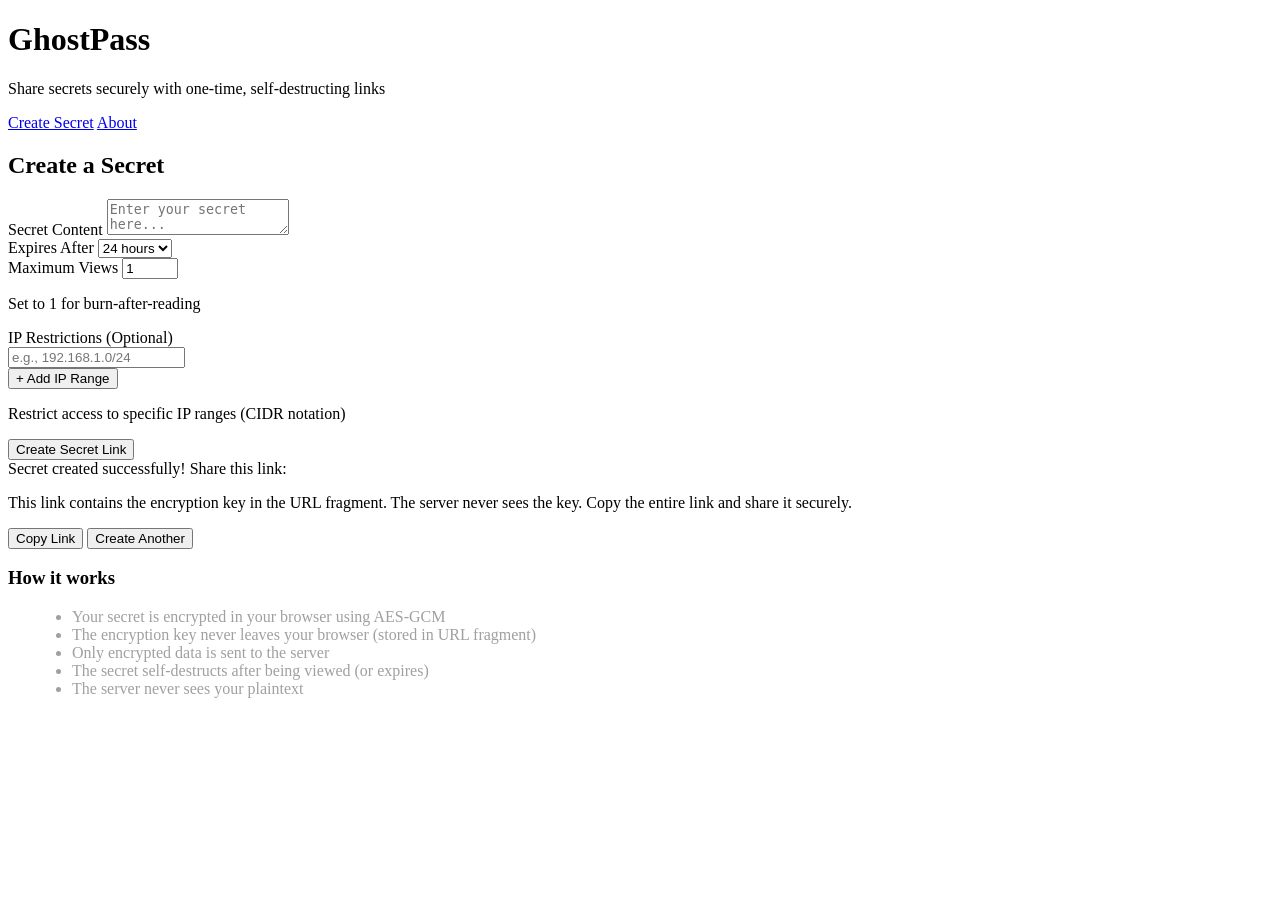
==== static/index.html @ e1ca2c80 "feat: initial commit" ====
<!DOCTYPE html>
<html lang="en">
<head>
    <meta charset="UTF-8">
    <meta name="viewport" content="width=device-width, initial-scale=1.0">
    <title>GhostPass - Secure Secret Sharing</title>
    <link rel="stylesheet" href="/css/style.css">
</head>
<body>
    <div class="container">
        <header>
            <h1>GhostPass</h1>
            <p>Share secrets securely with one-time, self-destructing links</p>
        </header>

        <nav>
            <a href="/">Create Secret</a>
            <a href="/about.html">About</a>
        </nav>

        <div class="card">
            <h2>Create a Secret</h2>
            
            <div id="error-message" class="alert alert-error hidden"></div>
            
            <form id="create-form">
                <div class="form-group">
                    <label for="secret-text">Secret Content</label>
                    <textarea id="secret-text" placeholder="Enter your secret here..." required></textarea>
                </div>

                <div class="form-group">
                    <label for="expiry">Expires After</label>
                    <select id="expiry">
                        <option value="3600">1 hour</option>
                        <option value="86400" selected>24 hours</option>
                        <option value="604800">7 days</option>
                        <option value="2592000">30 days</option>
                    </select>
                </div>

                <div class="form-group">
                    <label for="max-views">Maximum Views</label>
                    <input type="number" id="max-views" value="1" min="1" max="100">
                    <p class="help-text">Set to 1 for burn-after-reading</p>
                </div>

                <div class="form-group">
                    <label>IP Restrictions (Optional)</label>
                    <div id="cidr-list">
                        <input type="text" class="cidr-input" placeholder="e.g., 192.168.1.0/24">
                    </div>
                    <button type="button" class="add-btn" onclick="addCIDR()">+ Add IP Range</button>
                    <p class="help-text">Restrict access to specific IP ranges (CIDR notation)</p>
                </div>

                <button type="submit" class="btn" id="submit-btn">
                    Create Secret Link
                </button>
            </form>

            <div id="result-section" class="hidden">
                <div class="alert alert-success">
                    Secret created successfully! Share this link:
                </div>
                
                <div class="secret-link" id="secret-link"></div>
                
                <p class="help-text">
                    This link contains the encryption key in the URL fragment. 
                    The server never sees the key. Copy the entire link and share it securely.
                </p>
                
                <button class="btn btn-secondary" onclick="copyLink()">Copy Link</button>
                <button class="btn btn-secondary" onclick="resetForm()">Create Another</button>
            </div>
        </div>

        <div class="card">
            <h3>How it works</h3>
            <ul style="color: #a0a0a0; margin-left: 1.5rem;">
                <li>Your secret is encrypted in your browser using AES-GCM</li>
                <li>The encryption key never leaves your browser (stored in URL fragment)</li>
                <li>Only encrypted data is sent to the server</li>
                <li>The secret self-destructs after being viewed (or expires)</li>
                <li>The server never sees your plaintext</li>
            </ul>
        </div>
    </div>

    <script src="/js/crypto.js"></script>
    <script>
        function addCIDR() {
            const container = document.getElementById('cidr-list');
            const input = document.createElement('input');
            input.type = 'text';
            input.className = 'cidr-input';
            input.placeholder = 'e.g., 192.168.1.0/24';
            container.appendChild(input);
        }

        function showError(message) {
            const errorDiv = document.getElementById('error-message');
            errorDiv.textContent = message;
            errorDiv.classList.remove('hidden');
        }

        function hideError() {
            document.getElementById('error-message').classList.add('hidden');
        }

        async function copyLink() {
            const link = document.getElementById('secret-link').textContent;
            await navigator.clipboard.writeText(link);
            const btn = document.querySelector('#result-section .btn-secondary');
            const originalText = btn.textContent;
            btn.textContent = 'Copied!';
            setTimeout(() => {
                btn.textContent = originalText;
            }, 3000);
        }

        function resetForm() {
            document.getElementById('create-form').reset();
            document.getElementById('result-section').classList.add('hidden');
            document.getElementById('create-form').classList.remove('hidden');
            document.getElementById('cidr-list').innerHTML = '<input type="text" class="cidr-input" placeholder="e.g., 192.168.1.0/24">';
            const submitBtn = document.getElementById('submit-btn');
            submitBtn.disabled = false;
            submitBtn.innerHTML = 'Create Secret Link';
            hideError();
        }

        document.getElementById('create-form').addEventListener('submit', async (e) => {
            e.preventDefault();
            hideError();

            const submitBtn = document.getElementById('submit-btn');
            submitBtn.disabled = true;
            submitBtn.innerHTML = '<span class="spinner"></span>Encrypting...';

            try {
                const plaintext = document.getElementById('secret-text').value;
                if (!plaintext.trim()) {
                    throw new Error('Please enter a secret');
                }

                // Generate key
                const key = await CryptoUtils.generateKey();
                
                // Encrypt
                const encrypted = await CryptoUtils.encrypt(plaintext, key);
                
                // Get CIDRs
                const cidrInputs = document.querySelectorAll('.cidr-input');
                const cidrs = Array.from(cidrInputs)
                    .map(input => input.value.trim())
                    .filter(value => value !== '');

                // Prepare request
                const request = {
                    ciphertext: CryptoUtils.arrayBufferToBase64(encrypted.ciphertext),
                    iv: CryptoUtils.arrayBufferToBase64(encrypted.iv),
                    expires_in: parseInt(document.getElementById('expiry').value),
                    max_views: parseInt(document.getElementById('max-views').value),
                    allowed_cidrs: cidrs.length > 0 ? cidrs : undefined
                };

                // Send to server
                const response = await fetch('/api/secrets', {
                    method: 'POST',
                    headers: { 'Content-Type': 'application/json' },
                    body: JSON.stringify(request)
                });

                if (!response.ok) {
                    const error = await response.text();
                    throw new Error(error || 'Failed to create secret');
                }

                const result = await response.json();
                
                // Build link with key in fragment
                const keyBase64 = CryptoUtils.arrayBufferToBase64(key);
                const link = `${window.location.origin}/s/${result.id}#${keyBase64}`;
                
                // Show result
                document.getElementById('secret-link').textContent = link;
                document.getElementById('create-form').classList.add('hidden');
                document.getElementById('result-section').classList.remove('hidden');

            } catch (err) {
                showError(err.message);
                submitBtn.disabled = false;
                submitBtn.innerHTML = 'Create Secret Link';
            }
        });
    </script>
</body>
</html>
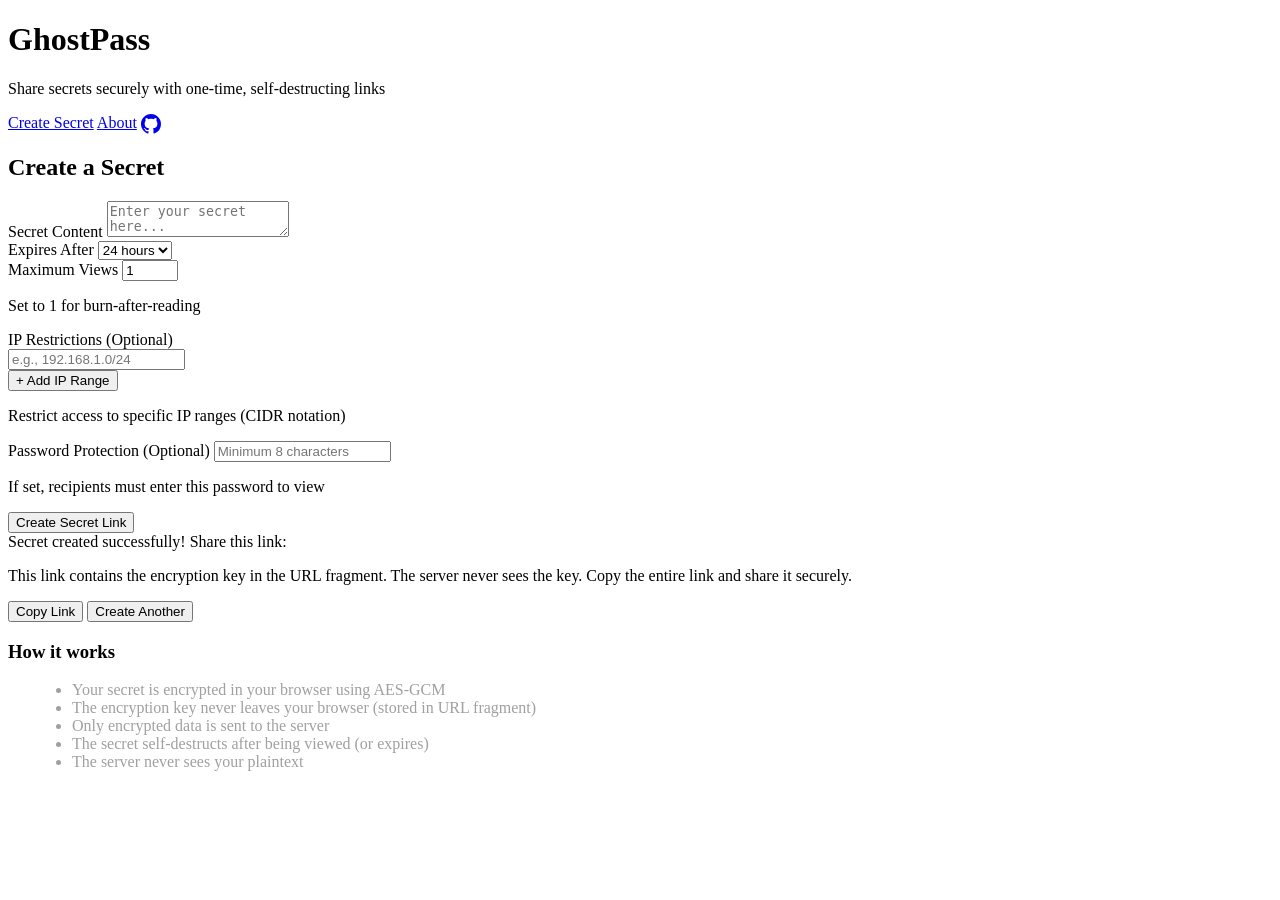
==== commit 5734ad10: "feat: implement optional password protection for secrets Add optional password protection feature us" ====
--- a/static/index.html
+++ b/static/index.html
@@ -4,7 +4,7 @@
     <meta charset="UTF-8">
     <meta name="viewport" content="width=device-width, initial-scale=1.0">
     <title>GhostPass - Secure Secret Sharing</title>
-    <link rel="stylesheet" href="/css/style.css">
+    <link rel="stylesheet" href="/css/style.css?v=3">
 </head>
 <body>
     <div class="container">
@@ -16,6 +16,11 @@
         <nav>
             <a href="/">Create Secret</a>
             <a href="/about.html">About</a>
+            <a href="https://github.com/pheelee/ghostpass" target="_blank" rel="noopener noreferrer" aria-label="GitHub Repository">
+                <svg height="20" width="20" viewBox="0 0 16 16" fill="currentColor" style="vertical-align: middle;">
+                    <path d="M8 0C3.58 0 0 3.58 0 8c0 3.54 2.29 6.53 5.47 7.59.4.07.55-.17.55-.38 0-.19-.01-.82-.01-1.49-2.01.37-2.53-.49-2.69-.94-.09-.23-.48-.94-.82-1.13-.28-.15-.68-.52-.01-.53.63-.01 1.08.58 1.23.82.72 1.21 1.87.87 2.33.66.07-.52.28-.87.51-1.07-1.78-.2-3.64-.89-3.64-3.95 0-.87.31-1.59.82-2.15-.08-.2-.36-1.02.08-2.12 0 0 .67-.21 2.2.82.64-.18 1.32-.27 2-.27.68 0 1.36.09 2 .27 1.53-1.04 2.2-.82 2.2-.82.44 1.1.16 1.92.08 2.12.51.56.82 1.27.82 2.15 0 3.07-1.87 3.75-3.65 3.95.29.25.54.73.54 1.48 0 1.07-.01 1.93-.01 2.2 0 .21.15.46.55.38A8.013 8.013 0 0016 8c0-4.42-3.58-8-8-8z"/>
+                </svg>
+            </a>
         </nav>
 
         <div class="card">
@@ -52,6 +57,12 @@
                     </div>
                     <button type="button" class="add-btn" onclick="addCIDR()">+ Add IP Range</button>
                     <p class="help-text">Restrict access to specific IP ranges (CIDR notation)</p>
+                </div>
+
+                <div class="form-group">
+                    <label for="password">Password Protection (Optional)</label>
+                    <input type="password" id="password" placeholder="Minimum 8 characters" minlength="8">
+                    <p class="help-text">If set, recipients must enter this password to view</p>
                 </div>
 
                 <button type="submit" class="btn" id="submit-btn">
@@ -157,13 +168,17 @@
                     .map(input => input.value.trim())
                     .filter(value => value !== '');
 
+                // Get password
+                const password = document.getElementById('password').value;
+
                 // Prepare request
                 const request = {
                     ciphertext: CryptoUtils.arrayBufferToBase64(encrypted.ciphertext),
                     iv: CryptoUtils.arrayBufferToBase64(encrypted.iv),
                     expires_in: parseInt(document.getElementById('expiry').value),
                     max_views: parseInt(document.getElementById('max-views').value),
-                    allowed_cidrs: cidrs.length > 0 ? cidrs : undefined
+                    allowed_cidrs: cidrs.length > 0 ? cidrs : undefined,
+                    password: password || undefined
                 };
 
                 // Send to server
@@ -182,7 +197,12 @@
                 
                 // Build link with key in fragment
                 const keyBase64 = CryptoUtils.arrayBufferToBase64(key);
-                const link = `${window.location.origin}/s/${result.id}#${keyBase64}`;
+                // Query string must come BEFORE hash fragment
+                let link = `${window.location.origin}/s/${result.id}`;
+                if (password) {
+                    link += '?p=1';
+                }
+                link += `#${keyBase64}`;
                 
                 // Show result
                 document.getElementById('secret-link').textContent = link;
